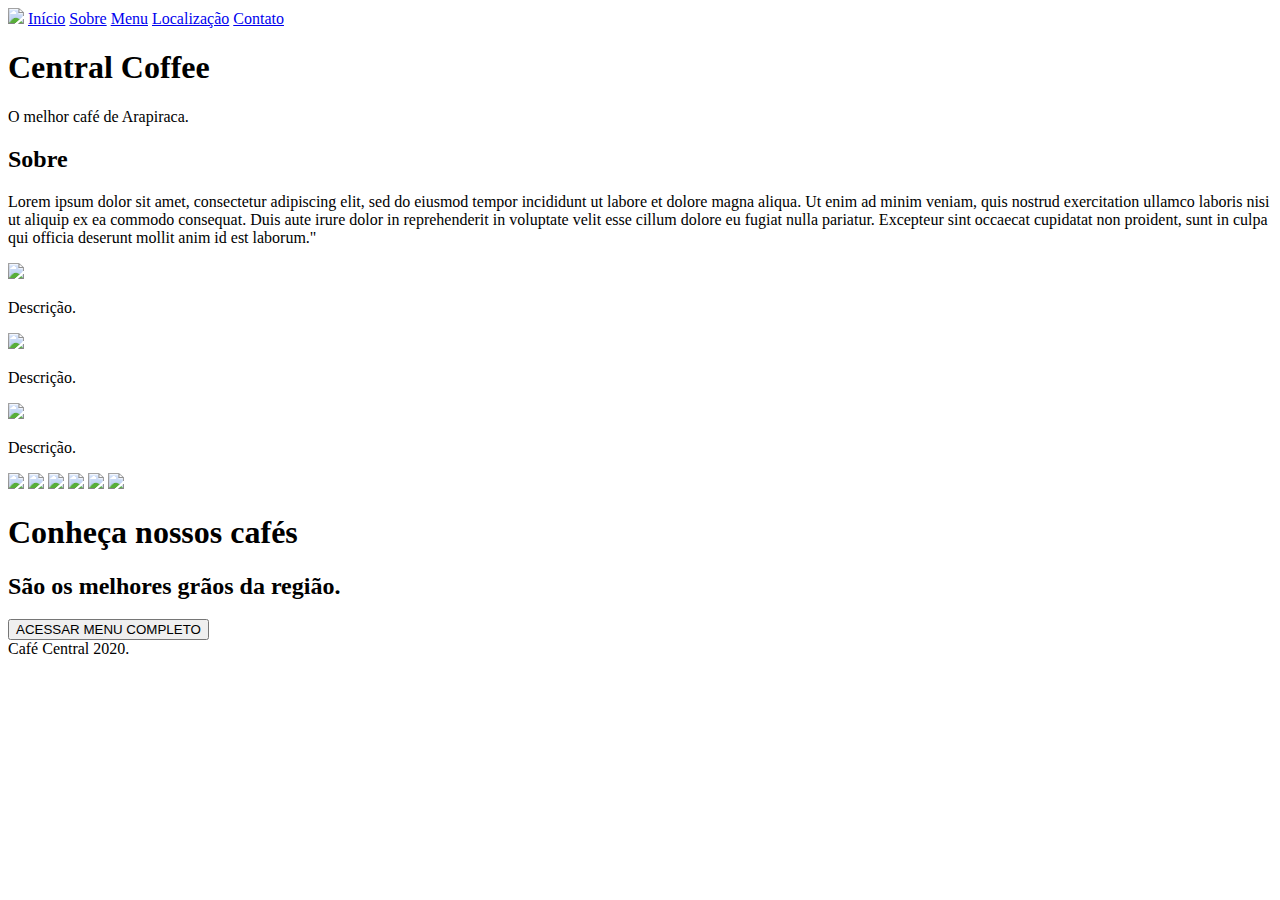
==== html/index.html @ 1feb7c27 "Rename index to index.html" ====
<!DOCTYPE html>
<html lang="pt-br">

<head>
    <meta charset="UTF-8">
    <meta http-equiv="X-UA-Compatible" content="IE=edge">
    <meta name="viewport" content="width=device-width, initial-scale=1.0">
    <title>Central Coffee</title>

    <link href="../css/estilo.css" rel="stylesheet">

    <link rel="preconnect" href="https://fonts.googleapis.com">
    <link rel="preconnect" href="https://fonts.gstatic.com" crossorigin>
    <link href="https://fonts.googleapis.com/css2?family=Tapestry&display=swap" rel="stylesheet">
</head>

<body>
    <div id="container">

        <div id="navbar">
            <img src="../images/logo.png" />
            <a href="index.html">Início</a>
            <a href="sobre.html">Sobre</a>            
            <a href="menu.html">Menu</a>
            <a href="localizacao.html">Localização</a>
            <a href="contato.html">Contato</a>
        </div>

        <div id="principal">
            <h1>Central Coffee</h1>
            <p> O melhor café de Arapiraca.</p>
        </div>

        <div id="sobre">

            <h2>Sobre</h2>
            <p>
                Lorem ipsum dolor sit amet, consectetur adipiscing elit, sed do eiusmod tempor incididunt ut labore
                et dolore magna aliqua. Ut enim ad minim veniam, quis nostrud exercitation ullamco laboris nisi ut
                aliquip ex ea commodo consequat. Duis aute irure dolor in reprehenderit in voluptate velit esse
                cillum dolore eu fugiat nulla pariatur. Excepteur sint occaecat cupidatat non proident, sunt in
                culpa qui officia deserunt mollit anim id est laborum."
            </p>


            <div class="item-foto">
                <img src="../images/1.png" />
                <p>Descrição.</p>
            </div>
            <div class="item-foto">
                <img src="../images/2.png" />
                <p>Descrição.</p>
            </div>
            <div class="item-foto">
                <img src="../images/3.png" />
                <p>Descrição.</p>
            </div>

        </div>

        <div id="produtos">

            <div id="fotos-produtos">
                <img src="../images/1.png" />
                <img src="../images/1.png" />
                <img src="../images/1.png" />
                <img src="../images/1.png" />
                <img src="../images/1.png" />
                <img src="../images/1.png" />
            </div>
            
            <div id="texto-produtos">
                <h1>Conheça nossos cafés</h1>
                <h2>São os melhores grãos da região.</h2>
                <button>ACESSAR MENU COMPLETO</button>
            </div>
        </div>
        <footer>
            Café Central 2020.
        </footer>
    </div>
</body>

</html>
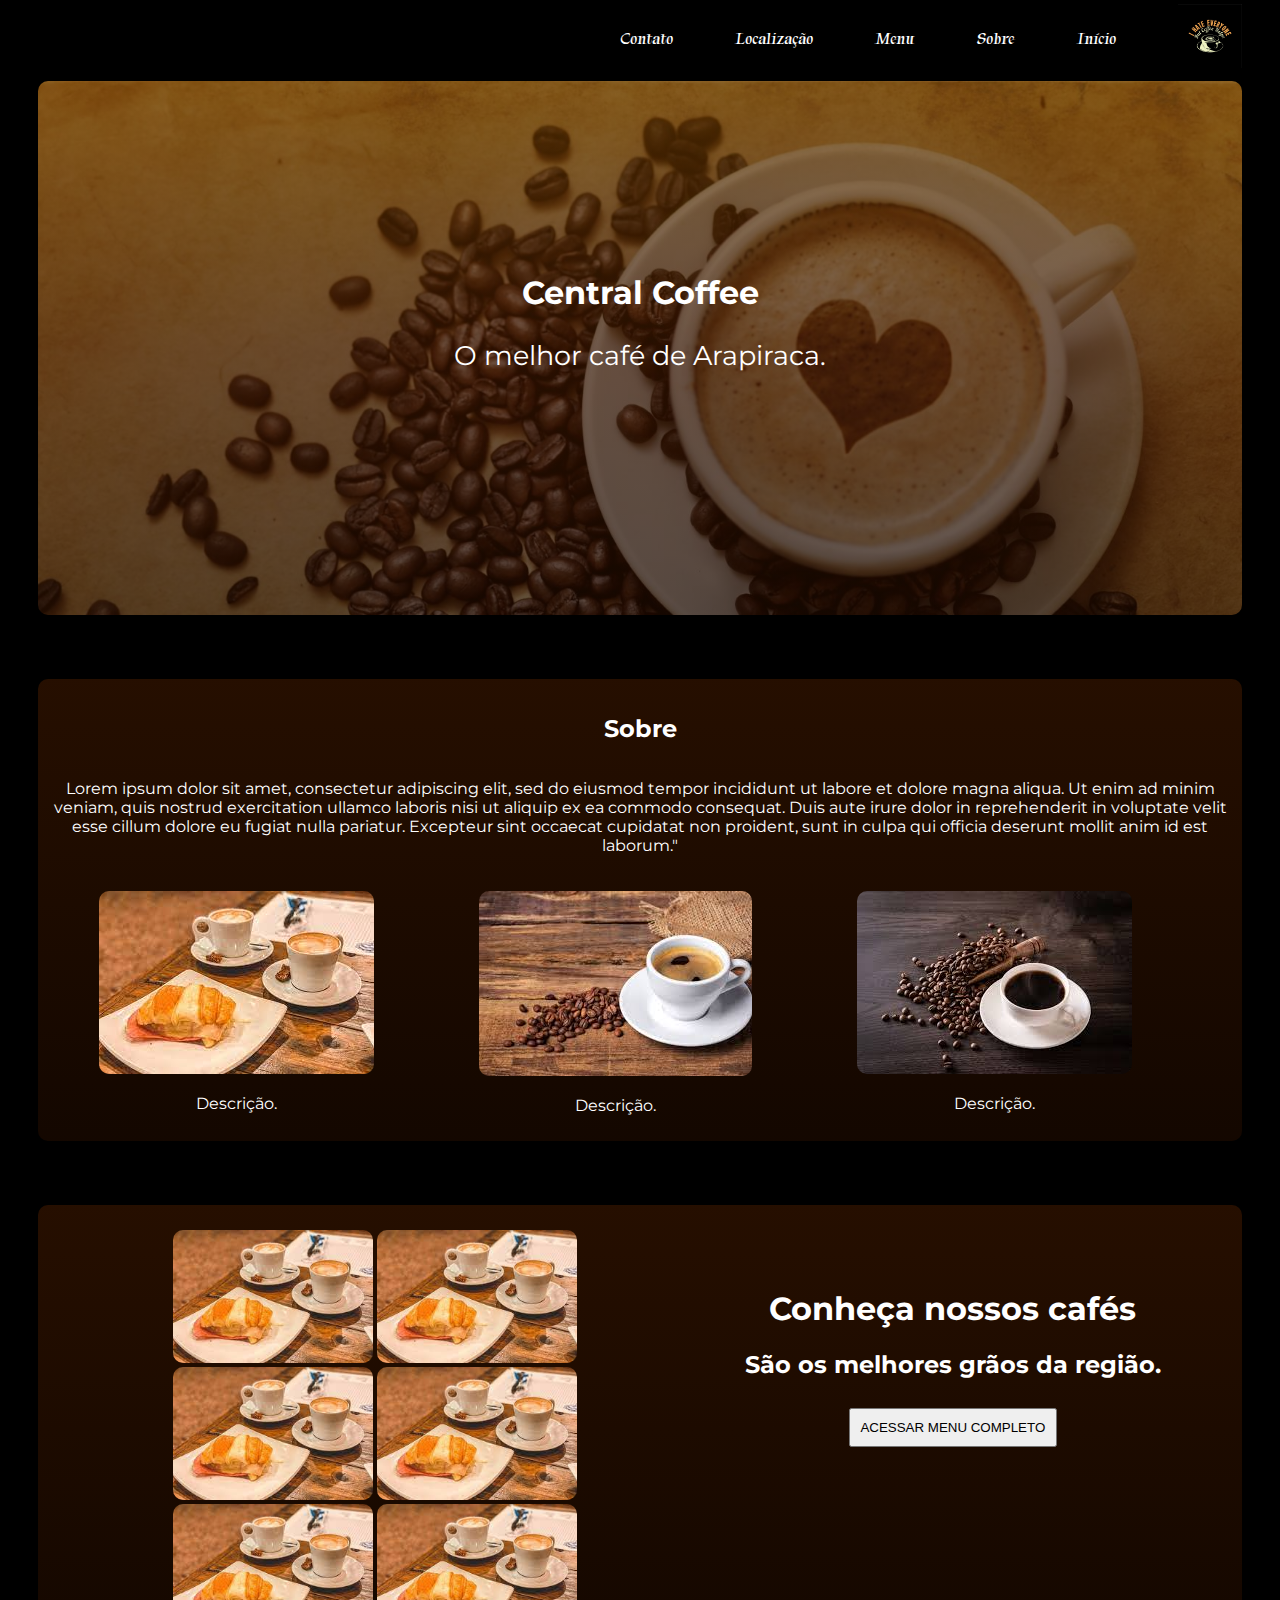
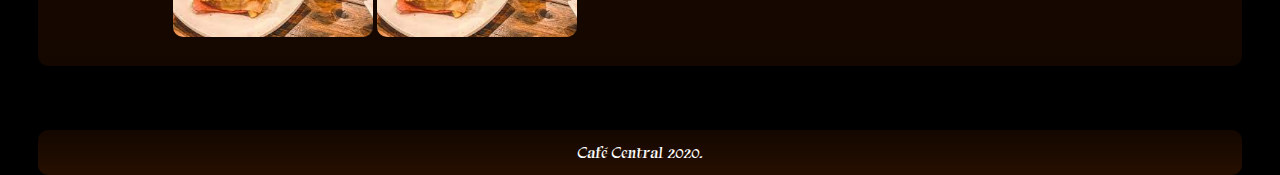
==== commit de65b7c6: "Rename index to index.html" ====
--- a/html/index.html
+++ b/html/index.html
@@ -72,7 +72,10 @@
             <div id="texto-produtos">
                 <h1>Conheça nossos cafés</h1>
                 <h2>São os melhores grãos da região.</h2>
-                <button>ACESSAR MENU COMPLETO</button>
+
+                <a href="menu.html"> 
+                    <button >ACESSAR MENU COMPLETO</button>
+                </a>
             </div>
         </div>
         <footer>
--- a/css/estilo.css
+++ b/css/estilo.css
@@ -0,0 +1,146 @@
+@import url('https://fonts.googleapis.com/css2?family=Montserrat:wght@300&family=Roboto:wght@100&display=swap');
+
+body {
+    font-family: 'Tapestry', cursive;
+    margin: 0;
+    background-color: black;
+}
+
+#navbar {
+    background-color: black;
+    height: 4em;
+    margin-right: 3%;
+    margin-bottom: 1%;
+    margin-top: 0.3%;
+}
+
+#navbar a {
+    float: right;
+    color: white;
+    text-decoration: none;
+    margin-right: 5%;
+    margin-top: 2%;
+}
+
+#navbar img {
+    float: right;
+    width: 64px;
+}
+
+#principal {
+    color: white;
+    font-family: 'Montserrat';
+    background: linear-gradient(rgba(96, 54, 1, 0.7), rgba(54, 21, 0, 0.7), rgba(28, 10, 0, 0.7)), url('../images/fundo.jpg');
+    background-size: 100%;
+    text-align: center;
+    padding-top: 15%;
+    padding-bottom: 15%;
+    margin-bottom: 5%;
+    margin-left: 3%;
+    margin-right: 3%;
+    border-radius: 10px;
+    height: 150px;
+}
+
+#principal h1 {
+    margin: 0;
+}
+
+#principal p {
+    font-size: 1.7em;
+}
+
+#sobre {
+    font-family: 'Montserrat';
+    background: linear-gradient( rgba(54, 21, 0, 0.7), rgba(28, 10, 0, 0.7));
+    color: white;
+    text-align: center;
+    margin-top: 0;
+    padding-top: 15px;
+    padding-bottom: 15px;
+    margin-bottom: 5%;
+    margin-left: 3%;
+    margin-right: 3%;
+    border-radius: 10px;
+    height: none;
+    /*overflow: scroll;*/
+    overflow: hidden;
+}
+
+.item-foto{
+    float: left;
+    width: 30%;
+    margin-left: 1.5%;
+}
+
+#sobre h2{
+margin-bottom: 3%;
+}
+
+#sobre p{
+    margin-bottom: 3%;
+}
+
+#sobre img{
+    border-radius: 10px;
+}
+
+#produtos {
+    font-family: 'Montserrat';
+    background: linear-gradient( rgba(54, 21, 0, 0.7), rgba(28, 10, 0, 0.7));
+    color: white;
+    text-align: center;
+    margin-top: 0;
+    padding-top: 15px;
+    padding-bottom: 15px;
+    margin-bottom: 5%;
+    margin-left: 3%;
+    margin-right: 3%;
+    border-radius: 10px;
+    height: none;
+    overflow: hidden;
+}
+
+#fotos-produtos {
+    width: 50%;
+    float: left;
+    padding-top: 10px;
+    padding-bottom: 10px;
+    margin-left: 3%;
+    margin-right: 3%;
+}
+
+#fotos-produtos img {
+    width: 30%;
+    min-width: 200px;
+    border-radius: 10px;
+}
+
+#texto-produtos{
+    text-align: center;
+    overflow: auto;
+    width: 40%;
+    margin-left: 3%;
+    margin-top: 4%;
+}
+
+#texto-produtos button {
+    font-family: 'Trebuchet MS', 'Lucida Sans Unicode', 'Lucida Grande', 'Lucida Sans', Arial, sans-serif;
+    padding: 2%;
+}
+
+#texto-produtos h2{
+    padding-bottom: 10px;
+}
+
+footer {
+    /* vermelho (E3), verde (BA), azul (B3) */
+    background: linear-gradient( to top, rgba(54, 21, 0, 0.7), rgba(28, 10, 0, 0.7));
+    text-align: center;
+    padding: 1%;
+    color: white;
+    margin-left: 3%;
+    margin-right: 3%;
+    border-radius: 10px;
+    height: none;
+}
